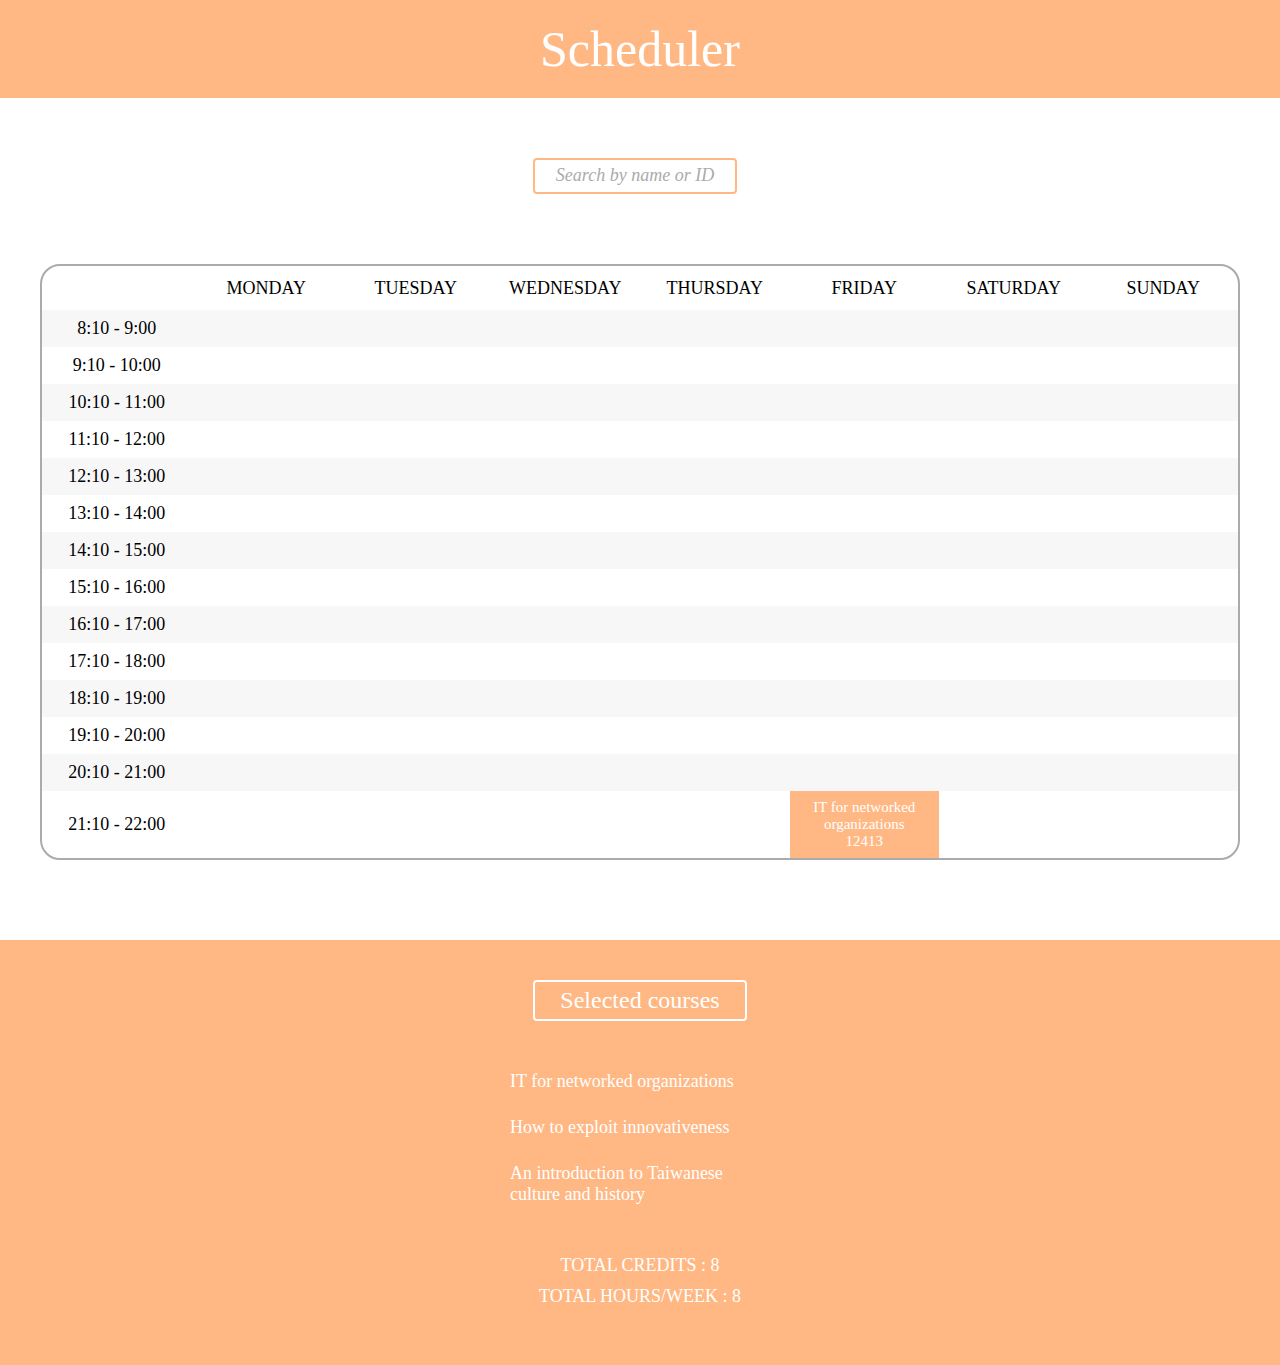
==== .Dossier Tim/index.html @ 105ecf68 "renamed folder" ====
<!DOCTYPE html>
<html>
    
<head>
        <meta charset="utf-8"/>
        <link rel="stylesheet" href="stylesheets/style.css"/>
        <title>Make an easy Schedule</title>
        <script src="http://ajax.googleapis.com/ajax/libs/jquery/1.11.1/jquery.min.js"></script>
</head>
<body>
    <div class="banner">Scheduler</div>
    <div class="container">
    <div class="search_box">Search by name or ID</div><div style="display: inline-block; margin-left: 10px; color: #ABABAB;" class="entypo-search"></div>
    <div class="schedule">
        <table class="edt" cellspacing="0">
        <thead>
          <tr class="odd">
            <td><br /><br /></td>
            <td class="day">MONDAY</td>
            <td class="day">TUESDAY</td>
            <td class="day">WEDNESDAY</td>
            <td class="day">THURSDAY</td>
            <td class="day">FRIDAY</td>
            <td class="day">SATURDAY</td>
            <td class="day">SUNDAY</td>
          </tr>
        </thead>
        <tbody>
          <tr class="even">
            <td class="free hour"><!-- 1<br /> -->8:10 - 9:00</td>
            <!-- <td class="class course" id="mon1">An introduction to Taiwanese culture and history<br />33100</td> -->
            <td class="free" id="mon1"></td>
            <td class="free" id="tue1"></td>
            <td class="free" id="wed1"></td>
            <td class="free" id="thu1"></td>
            <td class="free" id="fri1"></td>
            <td class="free" id="sat1"></td>
            <td class="free" id="sun1"></td>
          </tr>
          <tr class="odd">
            <td class="free hour"><!-- 2<br /> -->9:10 - 10:00</td>
            <!-- <td class="class course" id="mon2">An introduction to Taiwanese culture and history<br />33100</td> -->
            <td class="free" id="mon2"></td>
            <td class="free" id="tue2"></td>
            <td class="free" id="wed2"></td>
            <td class="free" id="thu2"></td>
            <td class="free" id="fri2"></td>
            <td class="free" id="sat2"></td>
            <td class="free" id="sun2"></td>
          </tr>
          <tr class="even">
            <td class="free hour"><!-- 3<br /> -->10:10 - 11:00</td>
            <td class="free" id="mon3"></td>
            <td class="free" id="tue3"></td>
            <td class="free" id="wed3"></td>
            <td class="free" id="thu3"></td>
            <td class="free" id="fri3"></td>
            <td class="free" id="sat3"></td>
            <td class="free" id="sun3"></td>
          </tr>
          <tr class="odd">
            <td class="free hour"><!-- 4<br /> -->11:10 - 12:00</td>
            <td class="free" id="mon4"></td>
            <td class="free" id="tue4"></td>
            <td class="free" id="wed4"></td>
            <td class="free" id="thu4"></td>
            <td class="free" id="fri4"></td>
            <td class="free" id="sat4"></td>
            <td class="free" id="sun4"></td>
          </tr>
          <tr class="even">
            <td class="free hour"><!-- C<br /> -->12:10 - 13:00</td>
            <td class="free" id="mon5"></td>
            <td class="free" id="tue5"></td>
            <td class="free" id="wed5"></td>
            <td class="free" id="thu5"></td>
            <td class="free" id="fri5"></td>
            <td class="free" id="sat5"></td>
            <td class="free" id="sun5"></td>
          </tr>
          <tr class="odd">
            <td class="free hour"><!-- D<br /> -->13:10 - 14:00</td>
            <td class="free" id="mon6"></td>
            <td class="free" id="tue6"></td>
            <td class="free" id="wed6"></td>
            <td class="free" id="thu6"></td>
            <td class="free" id="fri6"></td>
            <td class="free" id="sat6"></td>
            <td class="free" id="sun6"></td>
          </tr>
          <tr class="even">
            <td class="free hour"><!-- 5<br /> -->14:10 - 15:00</td>
            <td class="free" id="mon7"></td>
            <td class="free" id="tue7"></td>
            <td class="free" id="wed7"></td>
            <td class="free" id="thu7"></td>
            <td class="free" id="fri7"></td>
            <td class="free" id="sat7"></td>
            <td class="free" id="sun7"></td>
            <!-- <td class="class course" id="wed7">How to exploit innovativeness<br />24202</td> -->
          </tr>
          <tr class="odd">
            <td class="free hour"><!-- 6<br /> -->15:10 - 16:00</td>
            <td class="free" id="mon8"></td>
            <td class="free" id="tue8"></td>
            <td class="free" id="wed8"></td>
            <td class="free" id="thu8"></td>
            <td class="free" id="fri8"></td>
            <td class="free" id="sat8"></td>
            <td class="free" id="sun8"></td>
<!--             <td class="class course" id="wed8">How to exploit innovativeness<br />24202</td>-->
            </tr>
          <tr class="even">
            <td class="free hour"><!-- 7<br /> -->16:10 - 17:00</td>
            <td class="free" id="mon9"></td>
            <td class="free" id="tue9"></td>
            <td class="free" id="wed9"></td>
            <td class="free" id="thu9"></td>
            <td class="free" id="fri9"></td>
            <td class="free" id="sat9"></td>
            <td class="free" id="sun9"></td>
            <!-- <td class="class course" id="wed9">How to exploit innovativeness<br />24202</td> -->
          </tr>
          <tr class="odd">
            <td class="free hour"><!-- 8<br /> -->17:10 - 18:00</td>
            <td class="free" id="mon10"></td>
            <td class="free" id="tue10"></td>
            <td class="free" id="wed10"></td>
            <td class="free" id="thu10"></td>
            <td class="free" id="fri10"></td>
            <td class="free" id="sat10"></td>
            <td class="free" id="sun10"></td>
          </tr>
          <tr class="even">
            <td class="free hour"><!-- E<br /> -->18:10 - 19:00</td>
            <td class="free" id="mon11"></td>
            <td class="free" id="tue11"></td>
            <td class="free" id="wed11"></td>
            <td class="free" id="thu11"></td>
            <td class="free" id="fri11"></td>
            <td class="free" id="sat11"></td>
            <td class="free" id="sun11"></td>
          </tr>
          <tr class="odd">
            <td class="free hour"><!-- F<br /> -->19:10 - 20:00</td>
            <td class="free" id="mon12"></td>
            <td class="free" id="tue12"></td>
            <td class="free" id="wed12"></td>
            <td class="free" id="thu12"></td>
            <td class="free" id="fri12"></td>
            <td class="free" id="sat12"></td>
            <td class="free" id="sun12"></td>
            <!-- <td class="class course" id="fri12">IT for networked organizations<br />12413<div class="details timetable">NOM DU COURS NOM DU PROF SALLE CREDITS HEURE FASICULE</div></td> -->
          </tr>
          <tr class="even">
            <td class="free hour"><!-- G<br /> -->20:10 - 21:00</td>
            <td class="free" id="mon13"></td>
            <td class="free" id="tue13"></td>
            <td class="free" id="wed13"></td>
            <td class="free" id="thu13"></td>
            <td class="free" id="fri13"></td>
            <td class="free" id="sat13"></td>
            <td class="free" id="sun13"></td>
            <!-- <td class="class course" id="fri13">IT for networked organizations<br />12413<div class="details timetable">NOM DU COURS NOM DU PROF SALLE CREDITS HEURE FASICULE</div></td> -->
          </tr>
          <tr class="odd">
            <td class="free hour"><!-- H<br /> -->21:10 - 22:00</td>
            <td class="free" id="mon14"></td>
            <td class="free" id="tue14"></td>
            <td class="free" id="wed14"></td>
            <td class="free" id="thu14"></td>
            <td class="class course" id="fri14">IT for networked organizations<br />12413
                <div class="details timetable">NOM DU COURS NOM DU PROF SALLE CREDITS HEURE FASICULE</div></td>
            <!-- <td class="free" id="fri14"></td> -->
            <td class="free" id="sat14"></td>
            <td class="free" id="sun14"></td>
            
          </tr>
        </tbody>
      </table>
      </div></div>
      <div class="selected_course_list">
            <div class="course_list_title">Selected courses</div>
                <ul class="course_list" id="course_list">
                    <li class="course_item course">IT for networked organizations<div class="details non_timetable">NOM DU COURS NOM DU PROF SALLE CREDITS HEURE FASICULE</div></li>
                    <li class="course_item course">How to exploit innovativeness</li>
                    <li class="course_item course">An introduction to Taiwanese culture and history</li>
                    <li class="total_credits">TOTAL CREDITS : 8</li>
                    <li class="total_hours">TOTAL HOURS/WEEK : 8</li>
                </ul>
            </div>
    <script>
        $(".course").mouseover(function() {
                $(this).children(".details").show();
                }).mouseout(function() {
                $(this).children(".details").hide();
                });
    </script>
</body>
</html>
---- .Dossier Tim/stylesheets/style.css ----
@charset "UTF-8";
/*#FFB884; ORANGE*/
/*GRIS MOYEN*/
/*GRIS CLAIR*/
@import url(http://weloveiconfonts.com/api/?family=entypo);
/* entypo */
/* line 12, ../sass/style.scss */
[class*="entypo-"]:before {
  font-family: 'entypo', sans-serif;
}

/* line 18, ../sass/style.scss */
body {
  font-family: "raleway";
  font-size: 18px;
  margin: auto;
  padding: auto;
}

/* line 25, ../sass/style.scss */
.banner {
  font-size: 50px;
  background-color: red;
  background-color: #FFB884;
  color: #FFFFFF;
  width: 100%;
  text-align: center;
  padding: 20px 0;
}

/* line 35, ../sass/style.scss */
.container {
  text-align: center;
  margin-top: 50px;
  /*background-color: grey;*/
}

/* line 41, ../sass/style.scss */
.search_box {
  color: #ABABAB;
  margin-top: 70px;
  text-align: center;
  border: 2px solid #FFB884;
  margin-top: 10px;
  margin-right: auto;
  margin-left: auto;
  -moz-border-radius: 4px 4px;
  -webkit-border-radius: 4px;
  border-radius: 4px 4px;
  width: 200px;
  height: 22px;
  font-style: italic;
  display: inline-block;
  padding-top: 5px;
  padding-bottom: 5px;
}

/* line 59, ../sass/style.scss */
.schedule table {
  /*@include outer-table-borders(2px, $color2);*/
  /* @include alternating-rows-and-columns($color3, #ffffff, inherit);*/
  margin-top: 70px;
  margin-right: auto;
  margin-left: auto;
}
/* line 66, ../sass/style.scss */
.schedule table tr.odd td.free, .schedule table tr:nth-child(2n+1) td.free {
  background: none;
}
/* line 68, ../sass/style.scss */
.schedule table tr.odd td.free.even, .schedule table tr.odd td.free:nth-child(2n), .schedule table tr:nth-child(2n+1) td.free.even, .schedule table tr:nth-child(2n+1) td.free:nth-child(2n) {
  background: none;
}
/* line 75, ../sass/style.scss */
.schedule table tr.even td.free {
  background-color: #F7F7F7;
}
/* line 77, ../sass/style.scss */
.schedule table tr.even td.free.even, .schedule table tr.even td.free:nth-child(2n) {
  background-color: #F7F7F7;
}

/* TABLE */
/* line 91, ../sass/style.scss */
.edt {
  width: 1200px;
  table-layout: fixed;
  -moz-border-radius: 20px 20px;
  -webkit-border-radius: 20px;
  border-radius: 20px 20px;
  border: 2px solid #ABABAB;
}

/* line 98, ../sass/style.scss */
.hour {
  text-align: center;
  padding-top: 8px;
  padding-bottom: 8px;
}

/* line 106, ../sass/style.scss */
.day {
  text-align: center;
  margin-top: 5px;
  margin-bottom: 5px;
}

/* line 113, ../sass/style.scss */
.class {
  text-align: center;
  background-color: #FFB884;
  font-size: 15px;
  color: #FFFFFF;
  padding-top: 8px;
  padding-bottom: 8px;
}

/* line 124, ../sass/style.scss */
thead {
  margin-top: 5px;
  margin-bottom: 5px;
}

/* line 129, ../sass/style.scss */
.selected_course_list {
  width: 100%;
  height: 100%;
  margin-right: auto;
  margin-left: auto;
  margin-top: 80px;
  padding-top: 40px;
  padding-bottom: 40px;
  background-color: #FFB884;
}

/* line 144, ../sass/style.scss */
.course_list_title {
  text-align: center;
  width: 200px;
  color: #ffffff;
  font-size: 24px;
  -moz-border-radius: 4px 4px;
  -webkit-border-radius: 4px;
  border-radius: 4px 4px;
  border: 2px solid #ffffff;
  margin-right: auto;
  margin-left: auto;
  margin-bottom: 50px;
  padding-top: 5px;
  padding-bottom: 5px;
  padding-right: 5px;
  padding-left: 5px;
}

/* line 166, ../sass/style.scss */
.course_list {
  text-align: left;
  max-width: 260px;
  margin-right: auto;
  margin-left: auto;
  margin-display: block;
}

/* POP UP DESCRIPTION */
/* line 178, ../sass/style.scss */
.details {
  display: none;
  position: absolute;
  border: 2px solid #F7F7F7;
  width: 400px;
  height: 200px;
  background-color: #ffffff;
  color: #000000;
}

/* line 188, ../sass/style.scss */
.timetable {
  margin-left: -138px;
  /* égal à (taille élément/2 - taille_box/2) */
}

/* line 192, ../sass/style.scss */
.non_timetable {
  left: 50%;
  right: 0;
  margin-left: -200px;
  /*  margin-left égal à taille_box/2 */
}

/* LISTE DE COURS SELECTIONNÉS */
/* line 199, ../sass/style.scss */
ul {
  padding: 0 0 0 0;
  list-style: none;
}

/* line 204, ../sass/style.scss */
.course_item {
  margin-top: 25px;
  margin-bottom: 25px;
  color: #ffffff;
}

/* line 213, ../sass/style.scss */
.total_credits {
  margin-top: 50px;
  margin-bottom: 10px;
  color: #ffffff;
  text-align: center;
}

/* line 222, ../sass/style.scss */
.total_hours {
  color: #ffffff;
  text-align: center;
}

/*
tr.even {
	td.free {
		background-color: $color3
	}
}

tr.odd {
	td.free {
		background-color: #ffffff;
	}
}
*/
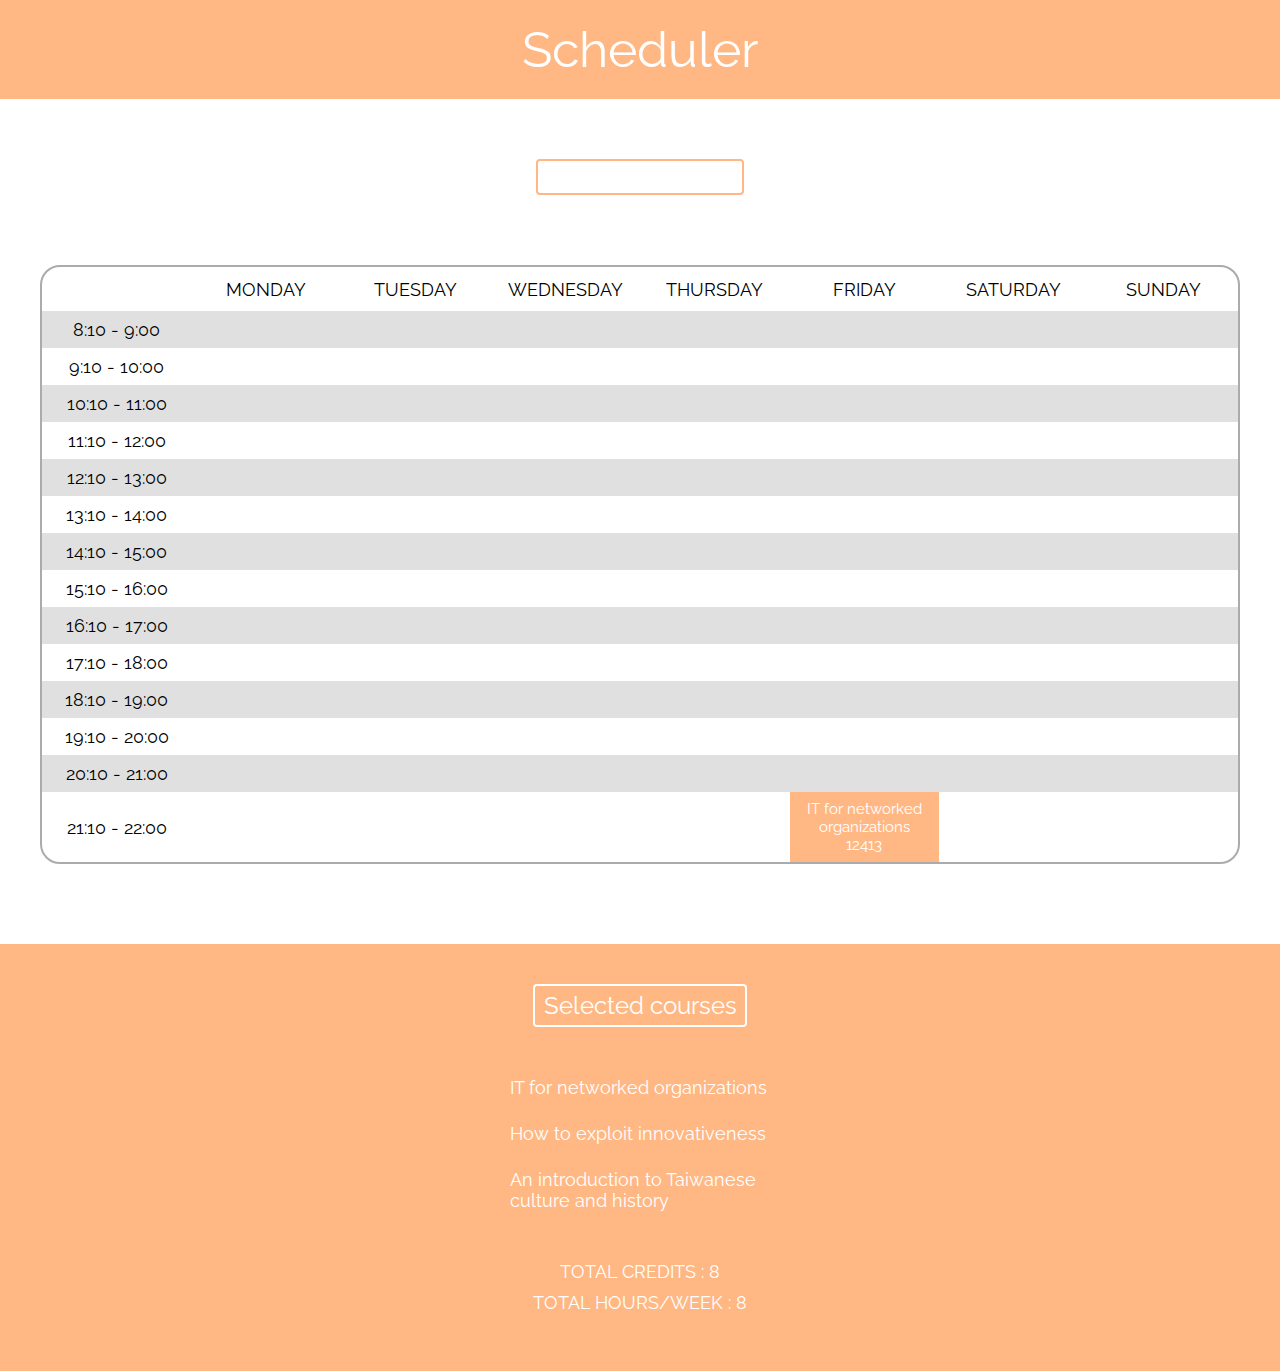
==== commit 70d4abd4: "Modif CSS" ====
--- a/.Dossier Tim/index.html
+++ b/.Dossier Tim/index.html
@@ -10,7 +10,7 @@
 <body>
     <div class="banner">Scheduler</div>
     <div class="container">
-    <div class="search_box">Search by name or ID</div><div style="display: inline-block; margin-left: 10px; color: #ABABAB;" class="entypo-search"></div>
+    <input type="text">
     <div class="schedule">
         <table class="edt" cellspacing="0">
         <thead>
@@ -170,7 +170,9 @@
             <td class="free" id="wed14"></td>
             <td class="free" id="thu14"></td>
             <td class="class course" id="fri14">IT for networked organizations<br />12413
-                <div class="details timetable">NOM DU COURS NOM DU PROF SALLE CREDITS HEURE FASICULE</div></td>
+                <div class="details timetable"><div class="title_box">Introduction to Taiwanese History and Culture</div>
+                    <div style="width: 250px; display: inline-block; padding-left: 25px;">Prof : Lin</div><div style="display: inline-block; width: 125px; padding-left: 0px;">Room : 334455</div>
+                    </div></td>
             <!-- <td class="free" id="fri14"></td> -->
             <td class="free" id="sat14"></td>
             <td class="free" id="sun14"></td>
@@ -182,7 +184,7 @@
       <div class="selected_course_list">
             <div class="course_list_title">Selected courses</div>
                 <ul class="course_list" id="course_list">
-                    <li class="course_item course">IT for networked organizations<div class="details non_timetable">NOM DU COURS NOM DU PROF SALLE CREDITS HEURE FASICULE</div></li>
+                    <li class="course_item course">IT for networked organizations<div class="details non_timetable"><span style="display: inline-block; text-align: center; width: 150px";>NOM DU COURS NOM DU PROF SALLE CREDITS HEURE FASICULE</span></div></li>
                     <li class="course_item course">How to exploit innovativeness</li>
                     <li class="course_item course">An introduction to Taiwanese culture and history</li>
                     <li class="total_credits">TOTAL CREDITS : 8</li>
@@ -190,11 +192,12 @@
                 </ul>
             </div>
     <script>
+
         $(".course").mouseover(function() {
-                $(this).children(".details").show();
-                }).mouseout(function() {
-                $(this).children(".details").hide();
-                });
+                $(this).children(".details").show();})
+                // }).mouseout(function() {
+                // $(this).children(".details").hide();
+                // });
     </script>
 </body>
-</html>+</html>
--- a/.Dossier Tim/stylesheets/style.css
+++ b/.Dossier Tim/stylesheets/style.css
@@ -1,23 +1,24 @@
 @charset "UTF-8";
+@import url(http://fonts.googleapis.com/css?family=Raleway);
+@import url(http://weloveiconfonts.com/api/?family=entypo);
 /*#FFB884; ORANGE*/
 /*GRIS MOYEN*/
 /*GRIS CLAIR*/
-@import url(http://weloveiconfonts.com/api/?family=entypo);
 /* entypo */
-/* line 12, ../sass/style.scss */
+/* line 13, ../sass/style.scss */
 [class*="entypo-"]:before {
   font-family: 'entypo', sans-serif;
 }
 
-/* line 18, ../sass/style.scss */
+/* line 19, ../sass/style.scss */
 body {
-  font-family: "raleway";
+  font-family: 'Raleway', sans-serif;
   font-size: 18px;
   margin: auto;
   padding: auto;
 }
 
-/* line 25, ../sass/style.scss */
+/* line 26, ../sass/style.scss */
 .banner {
   font-size: 50px;
   background-color: red;
@@ -28,14 +29,42 @@
   padding: 20px 0;
 }
 
-/* line 35, ../sass/style.scss */
+/* line 36, ../sass/style.scss */
 .container {
   text-align: center;
   margin-top: 50px;
   /*background-color: grey;*/
 }
 
-/* line 41, ../sass/style.scss */
+/*Search Box*/
+/* line 43, ../sass/style.scss */
+input[type=text] {
+  color: #ABABAB;
+  margin-top: 70px;
+  text-align: left;
+  border: 2px solid #FFB884;
+  margin-top: 10px;
+  margin-right: auto;
+  margin-left: auto;
+  -moz-border-radius: 4px 4px;
+  -webkit-border-radius: 4px;
+  border-radius: 4px 4px;
+  width: 200px;
+  height: 22px;
+  display: inline-block;
+  padding-top: 5px;
+  padding-bottom: 5px;
+  font-style: 14px;
+}
+
+/* line 60, ../sass/style.scss */
+input[type=text]:focus {
+  outline: 0 none;
+  box-shadow: 0px 0px 1px 1px #FFB884;
+  /*border: 2px solid $color1;*/
+}
+
+/* line 67, ../sass/style.scss */
 .search_box {
   color: #ABABAB;
   margin-top: 70px;
@@ -55,33 +84,34 @@
   padding-bottom: 5px;
 }
 
-/* line 59, ../sass/style.scss */
+/* line 85, ../sass/style.scss */
 .schedule table {
-  /*@include outer-table-borders(2px, $color2);*/
-  /* @include alternating-rows-and-columns($color3, #ffffff, inherit);*/
+    /*@include outer-table-borders(2px, $color2);
+
+    /* @include alternating-rows-and-columns($color3, #ffffff, inherit);*/
   margin-top: 70px;
   margin-right: auto;
   margin-left: auto;
 }
-/* line 66, ../sass/style.scss */
+/* line 92, ../sass/style.scss */
 .schedule table tr.odd td.free, .schedule table tr:nth-child(2n+1) td.free {
   background: none;
 }
-/* line 68, ../sass/style.scss */
+/* line 94, ../sass/style.scss */
 .schedule table tr.odd td.free.even, .schedule table tr.odd td.free:nth-child(2n), .schedule table tr:nth-child(2n+1) td.free.even, .schedule table tr:nth-child(2n+1) td.free:nth-child(2n) {
   background: none;
 }
-/* line 75, ../sass/style.scss */
+/* line 101, ../sass/style.scss */
 .schedule table tr.even td.free {
-  background-color: #F7F7F7;
-}
-/* line 77, ../sass/style.scss */
+  background-color: #E0E0E0;
+}
+/* line 103, ../sass/style.scss */
 .schedule table tr.even td.free.even, .schedule table tr.even td.free:nth-child(2n) {
-  background-color: #F7F7F7;
+  background-color: #E0E0E0;
 }
 
 /* TABLE */
-/* line 91, ../sass/style.scss */
+/* line 117, ../sass/style.scss */
 .edt {
   width: 1200px;
   table-layout: fixed;
@@ -91,21 +121,21 @@
   border: 2px solid #ABABAB;
 }
 
-/* line 98, ../sass/style.scss */
+/* line 124, ../sass/style.scss */
 .hour {
   text-align: center;
   padding-top: 8px;
   padding-bottom: 8px;
 }
 
-/* line 106, ../sass/style.scss */
+/* line 132, ../sass/style.scss */
 .day {
   text-align: center;
   margin-top: 5px;
   margin-bottom: 5px;
 }
 
-/* line 113, ../sass/style.scss */
+/* line 139, ../sass/style.scss */
 .class {
   text-align: center;
   background-color: #FFB884;
@@ -115,13 +145,13 @@
   padding-bottom: 8px;
 }
 
-/* line 124, ../sass/style.scss */
+/* line 150, ../sass/style.scss */
 thead {
   margin-top: 5px;
   margin-bottom: 5px;
 }
 
-/* line 129, ../sass/style.scss */
+/* line 155, ../sass/style.scss */
 .selected_course_list {
   width: 100%;
   height: 100%;
@@ -133,7 +163,7 @@
   background-color: #FFB884;
 }
 
-/* line 144, ../sass/style.scss */
+/* line 170, ../sass/style.scss */
 .course_list_title {
   text-align: center;
   width: 200px;
@@ -152,7 +182,7 @@
   padding-left: 5px;
 }
 
-/* line 166, ../sass/style.scss */
+/* line 192, ../sass/style.scss */
 .course_list {
   text-align: left;
   max-width: 260px;
@@ -162,46 +192,63 @@
 }
 
 /* POP UP DESCRIPTION */
-/* line 178, ../sass/style.scss */
+/* line 204, ../sass/style.scss */
 .details {
   display: none;
   position: absolute;
-  border: 2px solid #F7F7F7;
+  border: 2px solid #E0E0E0;
   width: 400px;
   height: 200px;
   background-color: #ffffff;
   color: #000000;
-}
-
-/* line 188, ../sass/style.scss */
+  text-align: left;
+}
+
+/* line 215, ../sass/style.scss */
+.details_on {
+  display: block;
+  position: absolute;
+  border: 2px solid #E0E0E0;
+  width: 400px;
+  height: 200px;
+  background-color: #ffffff;
+  color: #000000;
+}
+
+/* line 226, ../sass/style.scss */
 .timetable {
-  margin-left: -138px;
+  margin-left: -125px;
   /* égal à (taille élément/2 - taille_box/2) */
 }
 
-/* line 192, ../sass/style.scss */
+/* line 230, ../sass/style.scss */
 .non_timetable {
-  left: 50%;
-  right: 0;
-  margin-left: -200px;
+  margin-left: 160px;
+  margin-top: -100px;
   /*  margin-left égal à taille_box/2 */
 }
 
+/* line 235, ../sass/style.scss */
+.title_box {
+  text-align: center;
+  display: block;
+}
+
 /* LISTE DE COURS SELECTIONNÉS */
-/* line 199, ../sass/style.scss */
+/* line 243, ../sass/style.scss */
 ul {
   padding: 0 0 0 0;
   list-style: none;
 }
 
-/* line 204, ../sass/style.scss */
+/* line 248, ../sass/style.scss */
 .course_item {
   margin-top: 25px;
   margin-bottom: 25px;
   color: #ffffff;
 }
 
-/* line 213, ../sass/style.scss */
+/* line 257, ../sass/style.scss */
 .total_credits {
   margin-top: 50px;
   margin-bottom: 10px;
@@ -209,7 +256,7 @@
   text-align: center;
 }
 
-/* line 222, ../sass/style.scss */
+/* line 266, ../sass/style.scss */
 .total_hours {
   color: #ffffff;
   text-align: center;
